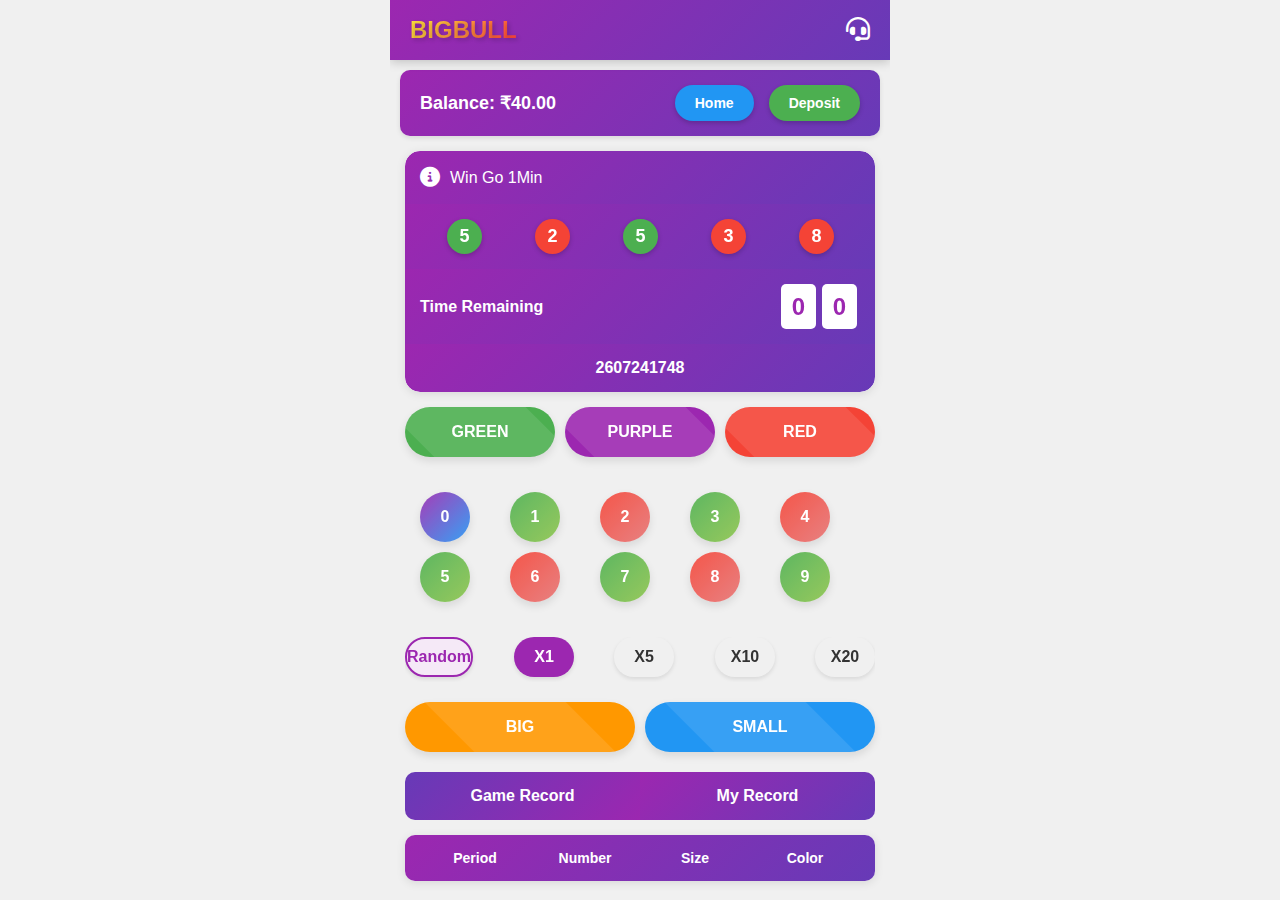
==== wingo.html @ 3de57761 "Add files via upload" ====
<!DOCTYPE html>
<html lang="en">
<head>
    <meta charset="UTF-8">
    <meta name="viewport" content="width=device-width, initial-scale=1.0, user-scalable=no">
    <title>BigBull - Win Go</title>
    <link rel="stylesheet" href="https://cdnjs.cloudflare.com/ajax/libs/font-awesome/6.6.0/css/all.min.css">
    <style>
        :root {
            --primary-color: #ff3b3b;
            --secondary-color: #ff5252;
            --green-color: #4CAF50;
            --purple-color: #9c27b0;
            --red-color: #f44336;
            --orange-color: #ff9800;
            --blue-color: #2196f3;
            --text-color: #ffffff;
            --dark-text: #333333;
            --light-bg: #f5f5f5;
            --card-bg: #ffffff;
            --header-height: 60px;
            --theme-gradient: linear-gradient(135deg, #9c27b0, #673ab7);
        }

        * {
            margin: 0;
            padding: 0;
            box-sizing: border-box;
            font-family: 'Arial', sans-serif;
            transition: all 0.2s ease;
        }

        body {
            background: #f0f0f0;
            color: var(--dark-text);
            height: 100vh;
            width: 100vw;
            overflow-x: hidden;
            overflow-y: auto;
            -webkit-overflow-scrolling: touch;
        }

        .app-container {
            max-width: 500px;
            width: 100%;
            margin: 0 auto;
            height: 100vh;
            background: #f0f0f0;
            position: relative;
            overflow-y: auto;
        }

        .header {
            display: flex;
            justify-content: space-between;
            align-items: center;
            padding: 0 20px;
            height: var(--header-height);
            background: var(--theme-gradient);
            position: sticky;
            top: 0;
            z-index: 100;
            color: white;
            box-shadow: 0 2px 10px rgba(0,0,0,0.2);
        }

        .header-logo { 
            font-size: 24px; 
            font-weight: bold; 
            background: linear-gradient(135deg, #ffeb3b, #ff3b3b);
            -webkit-background-clip: text;
            -webkit-text-fill-color: transparent;
            text-shadow: 2px 2px 4px rgba(0, 0, 0, 0.2);
        }
        .header-icon { font-size: 24px; cursor: pointer; color: white; }

        .balance-display {
            padding: 15px 20px;
            background: var(--theme-gradient);
            box-shadow: 0 2px 5px rgba(0,0,0,0.1);
            display: flex;
            justify-content: space-between;
            align-items: center;
            color: white;
            margin: 10px;
            border-radius: 10px;
        }

        .balance-amount { font-weight: bold; font-size: 18px; }
        .balance-actions { display: flex; gap: 15px; }

        .balance-action {
            padding: 10px 20px;
            border-radius: 25px;
            font-size: 14px;
            font-weight: bold;
            color: white;
            cursor: pointer;
            transition: background 0.2s, transform 0.2s;
            box-shadow: 0 2px 5px rgba(0,0,0,0.2);
        }

        .balance-action.home { background: var(--blue-color); }
        .balance-action.deposit { background: var(--green-color); }
        .balance-action:hover { background: var(--secondary-color); transform: translateY(-2px); }

        .game-info {
            margin: 15px;
            background: white;
            border-radius: 15px;
            box-shadow: 0 2px 10px rgba(0,0,0,0.1);
            position: relative;
            overflow: hidden;
        }

        .game-info::before {
            content: '';
            position: absolute;
            inset: -3px;
            background: linear-gradient(45deg, #ff3b3b, #ff9800, #4CAF50, #2196f3, #9c27b0);
            border-radius: 18px;
            z-index: -1;
            animation: borderAnimation 3s linear infinite;
        }

        @keyframes borderAnimation {
            0% { background-position: 0% 50%; }
            50% { background-position: 100% 50%; }
            100% { background-position: 0% 50%; }
        }

        .how-to-play {
            display: flex;
            align-items: center;
            padding: 15px;
            background: var(--theme-gradient);
            color: white;
            border-radius: 15px 15px 0 0;
        }
        .how-to-play-icon { margin-right: 10px; font-size: 20px; }
        .game-results {
            display: flex;
            justify-content: space-around;
            padding: 15px;
            background: var(--theme-gradient);
        }
        .result-ball {
            width: 35px;
            height: 35px;
            border-radius: 50%;
            display: flex;
            justify-content: center;
            align-items: center;
            font-weight: bold;
            font-size: 18px;
            box-shadow: 0 2px 5px rgba(0,0,0,0.2);
            color: white;
            will-change: transform;
            transition: transform 0.3s ease;
        }
        .result-ball:hover {
            transform: scale(1.1);
        }
        .result-ball.green { background: var(--green-color); }
        .result-ball.red { background: var(--red-color); }
        .result-ball.purple { background: var(--purple-color); }
        .timer-section {
            display: flex;
            justify-content: space-between;
            align-items: center;
            padding: 15px;
            background: var(--theme-gradient);
            color: white;
        }
        .timer-label { font-size: 16px; font-weight: bold; }
        .timer-display {
            display: flex;
            align-items: center;
        }
        .timer-digit {
            width: 35px;
            height: 45px;
            background: white;
            color: var(--purple-color);
            display: flex;
            justify-content: center;
            align-items: center;
            font-size: 24px;
            font-weight: bold;
            margin: 0 3px;
            border-radius: 5px;
            will-change: transform;
        }
        .period-number {
            font-size: 16px;
            font-weight: bold;
            text-align: center;
            padding: 15px;
            background: var(--theme-gradient);
            color: white;
            border-radius: 0 0 15px 15px;
        }

        .betting-section { margin: 15px; }
        .color-options, .number-options, .size-options {
            display: grid;
            gap: 10px;
            margin-bottom: 20px;
        }
        .color-options { grid-template-columns: repeat(3, 1fr); }
        .number-options {
            grid-template-columns: repeat(5, 1fr);
            background: #f0f0f0;
            padding: 15px;
            border-radius: 10px;
        }
        .size-options { grid-template-columns: 1fr 1fr; }
        .color-option, .number-option, .size-option {
            height: 50px;
            border-radius: 25px;
            display: flex;
            justify-content: center;
            align-items: center;
            font-weight: bold;
            color: white;
            text-transform: uppercase;
            cursor: pointer;
            transition: transform 0.2s, filter 0.2s, box-shadow 0.3s;
            touch-action: manipulation;
            will-change: transform, box-shadow;
            position: relative;
            overflow: hidden;
            box-shadow: 0 4px 8px rgba(0,0,0,0.1);
        }

        .color-option::before, .number-option::before, .size-option::before {
            content: '';
            position: absolute;
            top: -50%;
            left: -50%;
            width: 200%;
            height: 200%;
            background: rgba(255, 255, 255, 0.1);
            transform: rotate(45deg);
            z-index: 1;
            transition: all 0.6s ease;
        }

        .color-option:hover::before, .number-option:hover::before, .size-option:hover::before {
            top: -100%;
            left: -100%;
        }

        .color-option:active, .number-option:active, .size-option:active {
            transform: scale(0.95);
        }
        .color-option.green { background: var(--green-color); }
        .color-option.purple { background: var(--purple-color); }
        .color-option.red { background: var(--red-color); }
        .size-option.big { background: var(--orange-color); }
        .size-option.small { background: var(--blue-color); }
        .number-option {
            aspect-ratio: 1;
            border-radius: 50%;
            position: relative;
            overflow: hidden;
        }
        .number-option span { position: relative; z-index: 3; }
        .number-0 { background: linear-gradient(135deg, var(--purple-color), var(--blue-color)); }
        .number-1, .number-3, .number-5, .number-7, .number-9 { background: linear-gradient(135deg, var(--green-color), #8bc34a); }
        .number-2, .number-4, .number-6, .number-8 { background: linear-gradient(135deg, var(--red-color), #e57373); }
        .multiplier-options {
            display: flex;
            justify-content: space-between;
            margin-bottom: 20px;
            gap: 10px;
            overflow-x: auto;
            -webkit-overflow-scrolling: touch;
            padding-bottom: 5px;
        }
        .multiplier-option {
            min-width: 60px;
            height: 40px;
            border-radius: 20px;
            display: flex;
            justify-content: center;
            align-items: center;
            font-weight: bold;
            background: #f0f0f0;
            cursor: pointer;
            transition: background 0.2s, filter 0.2s, transform 0.2s;
            touch-action: manipulation;
            will-change: transform;
            box-shadow: 0 2px 4px rgba(0,0,0,0.1);
        }
        .multiplier-option:active {
            transform: scale(0.95);
        }
        .multiplier-option.active { background: var(--purple-color); color: white; }
        .random-bet { 
            background: white; 
            border: 2px solid var(--purple-color); 
            color: var(--purple-color);
            position: relative;
            overflow: hidden;
        }

        .random-bet::after {
            content: '';
            position: absolute;
            top: -50%;
            left: -50%;
            width: 200%;
            height: 200%;
            background: rgba(156, 39, 176, 0.1);
            transform: rotate(45deg);
            z-index: 1;
            transition: all 0.6s ease;
        }

        .random-bet:hover::after {
            top: -100%;
            left: -100%;
        }

        .history-tabs {
            display: flex;
            margin: 15px;
            background: #f0f0f0;
            border-radius: 10px;
            overflow: hidden;
        }
        .history-tab {
            flex: 1;
            padding: 15px;
            text-align: center;
            background: var(--theme-gradient);
            color: white;
            font-weight: bold;
            cursor: pointer;
            transition: background 0.2s;
        }
        .history-tab.active { 
            background: linear-gradient(135deg, #673ab7, #9c27b0);
        }
        .game-records {
            margin: 15px;
            background: white;
            border-radius: 10px;
            box-shadow: 0 2px 10px rgba(0,0,0,0.1);
            position: relative;
            overflow: hidden;
        }

        .game-records::before {
            content: '';
            position: absolute;
            inset: -3px;
            background: linear-gradient(45deg, #ff3b3b, #ff9800, #4CAF50, #2196f3, #9c27b0);
            border-radius: 13px;
            z-index: -1;
            animation: borderAnimation 3s linear infinite;
        }

        .record-header {
            display: grid;
            grid-template-columns: 1fr 1fr 1fr 1fr;
            background: var(--theme-gradient);
            color: white;
            padding: 15px;
            font-weight: bold;
            text-align: center;
            font-size: 14px;
        }
        .record-row {
            display: grid;
            grid-template-columns: 1fr 1fr 1fr 1fr;
            padding: 15px;
            border-bottom: 1px solid #eee;
            text-align: center;
            align-items: center;
            font-size: 14px;
        }
        .record-number { font-size: 20px; font-weight: bold; }
        .record-number.green { color: var(--green-color); }
        .record-number.red { color: var(--red-color); }
        .record-number.purple { color: var(--purple-color); }
        .record-indicator {
            width: 15px;
            height: 15px;
            border-radius: 50%;
            display: inline-block;
        }
        .record-indicator.green { background: var(--green-color); }
        .record-indicator.red { background: var(--red-color); }
        .record-indicator.purple { background: var(--purple-color); }

        .bet-slip {
            position: fixed;
            bottom: 0;
            left: 50%;
            transform: translateX(-50%);
            width: 100%;
            max-width: 500px;
            background: white;
            box-shadow: 0 -2px 10px rgba(0,0,0,0.1);
            z-index: 90;
            padding: 20px;
            border-radius: 15px 15px 0 0;
            display: none;
        }
        .bet-slip-header {
            display: flex;
            justify-content: space-between;
            align-items: center;
            margin-bottom: 15px;
        }
        .bet-slip-title { font-weight: bold; font-size: 18px; }
        .close-slip { font-size: 24px; cursor: pointer; }
        .bet-details { margin-bottom: 20px; }
        .bet-detail-row {
            display: flex;
            justify-content: space-between;
            margin-bottom: 10px;
        }
        .bet-label { color: #777; font-size: 14px; }
        .bet-value { font-weight: bold; font-size: 14px; }
        .bet-amount-input {
            width: 100%;
            padding: 12px;
            border: 1px solid #ddd;
            border-radius: 5px;
            margin-bottom: 15px;
            font-size: 16px;
        }
        .confirm-bet-button {
            width: 100%;
            padding: 15px;
            background: var(--theme-gradient);
            color: white;
            border: none;
            border-radius: 5px;
            font-weight: bold;
            font-size: 16px;
            cursor: pointer;
            transition: background 0.2s, transform 0.2s;
            margin-bottom: 10px;
            will-change: transform;
        }
        .confirm-bet-button:hover { 
            background: linear-gradient(135deg, #673ab7, #9c27b0);
            transform: translateY(-2px);
        }
        .cancel-bet-button {
            width: 100%;
            padding: 15px;
            background: #f0f0f0;
            color: var(--dark-text);
            border: none;
            border-radius: 5px;
            font-weight: bold;
            font-size: 16px;
            cursor: pointer;
            transition: background 0.2s;
        }
        .cancel-bet-button:hover { background: #e0e0e0; }

        .custom-alert {
            display: none;
            position: fixed;
            top: 50%;
            left: 50%;
            transform: translate(-50%, -50%);
            width: 80%;
            max-width: 300px;
            background: white;
            border-radius: 10px;
            padding: 20px;
            text-align: center;
            z-index: 3001;
            box-shadow: 0 5px 15px rgba(0,0,0,0.3);
        }
        .alert-title {
            font-size: 18px;
            font-weight: bold;
            margin-bottom: 15px;
            color: var(--purple-color);
        }
        .alert-message { margin-bottom: 20px; color: #333; }
        .alert-button {
            padding: 10px 20px;
            background: var(--theme-gradient);
            color: white;
            border: none;
            border-radius: 5px;
            font-weight: bold;
            cursor: pointer;
            transition: background 0.2s, transform 0.2s;
            will-change: transform;
        }
        .alert-button:hover {
            background: linear-gradient(135deg, #673ab7, #9c27b0);
            transform: translateY(-2px);
        }

        .betting-option.selected { 
            box-shadow: 0 0 0 3px #ffeb3b, 0 4px 10px rgba(0,0,0,0.2); 
            transform: scale(1.05); 
        }
        .betting-option.disabled, .multiplier-option.disabled { 
            filter: blur(1px); 
            pointer-events: none; 
            opacity: 0.7; 
        }
        @keyframes pulse { 0% { transform: scale(1); } 50% { transform: scale(1.05); } 100% { transform: scale(1); } }
        .pulse-animation { animation: pulse 1.5s infinite; }

        .loading-overlay {
            display: none;
            position: fixed;
            top: 0;
            left: 0;
            width: 100%;
            height: 100%;
            background: rgba(0, 0, 0, 0.7);
            z-index: 3000;
            justify-content: center;
            align-items: center;
            flex-direction: column;
            gap: 10px;
        }
        .loading-text { color: white; font-size: 16px; font-weight: bold; }
        .loading-bar {
            width: 200px;
            height: 20px;
            background: #ddd;
            border-radius: 10px;
            overflow: hidden;
            position: relative;
        }
        .loading-bar::after {
            content: '';
            position: absolute;
            width: 50%;
            height: 100%;
            background: var(--purple-color);
            animation: load 1.5s infinite ease-in-out;
            will-change: transform;
        }
        @keyframes load { 0% { left: -50%; } 50% { left: 100%; } 100% { left: -50%; } }

        .result-banner {
            display: none;
            position: fixed;
            top: 50%;
            left: 50%;
            transform: translate(-50%, -50%);
            width: 90%;
            max-width: 400px;
            padding: 20px;
            border-radius: 15px;
            text-align: center;
            z-index: 3500;
            box-shadow: 0 5px 25px rgba(0,0,0,0.3);
            animation: fadeInOut 2s ease-in-out;
            will-change: transform, opacity;
        }
        
        .win-banner {
            background: linear-gradient(135deg, #4CAF50, #8BC34A);
            color: white;
            border: 3px solid gold;
        }
        
        .loss-banner {
            background: linear-gradient(135deg, #607D8B, #455A64);
            color: white;
            border: 3px solid #B0BEC5;
        }
        
        .result-banner-title {
            font-size: 24px;
            font-weight: bold;
            margin-bottom: 10px;
            text-shadow: 0 2px 4px rgba(0,0,0,0.2);
        }
        
        .result-banner-amount {
            font-size: 32px;
            font-weight: bold;
            margin: 15px 0;
        }
        
        @keyframes fadeInOut {
            0% { opacity: 0; transform: translate(-50%, -50%) scale(0.8); }
            20% { opacity: 1; transform: translate(-50%, -50%) scale(1); }
            80% { opacity: 1; transform: translate(-50%, -50%) scale(1); }
            100% { opacity: 0; transform: translate(-50%, -50%) scale(0.8); }
        }

        @media (max-width: 500px) {
            .header-logo { font-size: 20px; }
            .balance-amount { font-size: 16px; }
            .balance-action { padding: 8px 15px; font-size: 12px; }
            .result-ball { width: 30px; height: 30px; font-size: 16px; }
            .timer-digit { width: 30px; height: 40px; font-size: 20px; }
            .color-option, .number-option, .size-option { height: 45px; font-size: 14px; }
            .multiplier-option { min-width: 50px; height: 35px; font-size: 14px; }
            .record-row, .record-header { font-size: 12px; }
        }
    </style>
</head>
<body>
    <div class="app-container" id="app-container">
        <div class="header">
            <div class="header-logo">BIGBULL</div>
            <div class="header-icon"><i class="fas fa-headset"></i></div>
        </div>
        <div class="balance-display">
            <div class="balance-amount">Balance: ₹<span id="balance-amount">0.00</span></div>
            <div class="balance-actions">
                <div class="balance-action home" id="home-button">Home</div>
                <div class="balance-action deposit" id="deposit-button">Deposit</div>
            </div>
        </div>
        <div class="game-section">
            <div class="game-info">
                <div class="how-to-play">
                    <div class="how-to-play-icon"><i class="fas fa-info-circle"></i></div>
                    <div class="game-name">Win Go 1Min</div>
                </div>
                <div class="game-results">
                    <div class="result-ball green">5</div>
                    <div class="result-ball red">2</div>
                    <div class="result-ball green">5</div>
                    <div class="result-ball red">3</div>
                    <div class="result-ball red">8</div>
                </div>
                <div class="timer-section">
                    <div class="timer-label">Time Remaining</div>
                    <div class="timer-display">
                        <div class="timer-digit" id="timer-sec-tens">0</div>
                        <div class="timer-digit" id="timer-sec-ones">0</div>
                    </div>
                </div>
                <div class="period-number" id="period-number">202503220437</div>
            </div>
            <div class="betting-section">
                <div class="color-options">
                    <div class="color-option green betting-option" data-type="color" data-value="green" data-odds="2">Green</div>
                    <div class="color-option purple betting-option" data-type="color" data-value="purple" data-odds="5">Purple</div>
                    <div class="color-option red betting-option" data-type="color" data-value="red" data-odds="2">Red</div>
                </div>
                <div class="number-options">
                    <div class="number-option number-0 betting-option" data-type="number" data-value="0" data-odds="10"><span>0</span></div>
                    <div class="number-option number-1 betting-option" data-type="number" data-value="1" data-odds="10"><span>1</span></div>
                    <div class="number-option number-2 betting-option" data-type="number" data-value="2" data-odds="10"><span>2</span></div>
                    <div class="number-option number-3 betting-option" data-type="number" data-value="3" data-odds="10"><span>3</span></div>
                    <div class="number-option number-4 betting-option" data-type="number" data-value="4" data-odds="10"><span>4</span></div>
                    <div class="number-option number-5 betting-option" data-type="number" data-value="5" data-odds="10"><span>5</span></div>
                    <div class="number-option number-6 betting-option" data-type="number" data-value="6" data-odds="10"><span>6</span></div>
                    <div class="number-option number-7 betting-option" data-type="number" data-value="7" data-odds="10"><span>7</span></div>
                    <div class="number-option number-8 betting-option" data-type="number" data-value="8" data-odds="10"><span>8</span></div>
                    <div class="number-option number-9 betting-option" data-type="number" data-value="9" data-odds="10"><span>9</span></div>
                </div>
                <div class="multiplier-options">
                    <div class="multiplier-option random-bet" id="random-bet">Random</div>
                    <div class="multiplier-option active" data-multiplier="1">X1</div>
                    <div class="multiplier-option" data-multiplier="5">X5</div>
                    <div class="multiplier-option" data-multiplier="10">X10</div>
                    <div class="multiplier-option" data-multiplier="20">X20</div>
                </div>
                <div class="size-options">
                    <div class="size-option big betting-option" data-type="size" data-value="big" data-odds="2">Big</div>
                    <div class="size-option small betting-option" data-type="size" data-value="small" data-odds="2">Small</div>
                </div>
            </div>
            <div class="history-tabs">
                <div class="history-tab active" data-tab="game-record">Game Record</div>
                <div class="history-tab" data-tab="my-record">My Record</div>
            </div>
            <div class="game-records" id="game-record-content">
                <div class="record-header">
                    <div>Period</div>
                    <div>Number</div>
                    <div>Size</div>
                    <div>Color</div>
                </div>
            </div>
            <div class="game-records" id="my-record-content" style="display: none;">
                <div class="record-header">
                    <div>Period</div>
                    <div>Selection</div>
                    <div>Amount</div>
                    <div>Result</div>
                </div>
            </div>
        </div>
        <div class="bet-slip" id="bet-slip">
            <div class="bet-slip-header">
                <div class="bet-slip-title">Confirm Bet</div>
                <div class="close-slip" id="close-slip"><i class="fas fa-times"></i></div>
            </div>
            <div class="bet-details">
                <div class="bet-detail-row">
                    <div class="bet-label">Period:</div>
                    <div class="bet-value" id="bet-period"></div>
                </div>
                <div class="bet-detail-row">
                    <div class="bet-label">Selection:</div>
                    <div class="bet-value" id="bet-selection"></div>
                </div>
                <div class="bet-detail-row">
                    <div class="bet-label">Odds:</div>
                    <div class="bet-value" id="bet-odds"></div>
                </div>
                <div class="bet-detail-row">
                    <div class="bet-label">Multiplier:</div>
                    <div class="bet-value" id="bet-multiplier"></div>
                </div>
                <div class="bet-detail-row">
                    <div class="bet-label">Fee (2%):</div>
                    <div class="bet-value" id="bet-fee">₹0.00</div>
                </div>
                <div class="bet-detail-row">
                    <div class="bet-label">Actual Bet:</div>
                    <div class="bet-value" id="bet-actual">₹0.00</div>
                </div>
            </div>
            <input type="number" class="bet-amount-input" id="bet-amount" placeholder="Enter amount" min="1" max="10000">
            <button class="confirm-bet-button" id="confirm-bet">CONFIRM BET</button>
            <button class="cancel-bet-button" id="cancel-bet">CANCEL</button>
        </div>
        <div class="custom-alert" id="custom-alert">
            <div class="alert-title">Notice</div>
            <div class="alert-message" id="alert-message"></div>
            <button class="alert-button" id="alert-button">OK</button>
        </div>
        <div class="loading-overlay" id="loading-overlay">
            <div class="loading-text">Processing...</div>
            <div class="loading-bar"></div>
        </div>
        <div class="result-banner win-banner" id="win-banner">
            <div class="result-banner-title">You Won!</div>
            <div class="result-banner-amount" id="win-amount">₹0.00</div>
        </div>
        <div class="result-banner loss-banner" id="loss-banner">
            <div class="result-banner-title">You Lost</div>
            <div class="result-banner-amount" id="loss-amount">₹0.00</div>
        </div>
    </div>

    <script>
        document.addEventListener('DOMContentLoaded', function() {
            // Game variables
            let balance = parseFloat(localStorage.getItem('balance')) || 40.00;
            let betAmount = 0;
            let selectedOption = null;
            let selectedMultiplier = 1;
            let currentPeriod = generatePeriodNumber();
            let timerSeconds = 60;
            let gameHistory = JSON.parse(localStorage.getItem('gameHistory')) || [];
            let myBets = JSON.parse(localStorage.getItem('myBets')) || [];
            let betPlaced = false;
            let totalBetAmount = parseFloat(localStorage.getItem('totalBetAmount')) || 0;
            let withdrawalUnlocked = localStorage.getItem('withdrawalUnlocked') === 'true';
            let betRequirement = 400;
            
            // DOM elements
            const balanceDisplay = document.getElementById('balance-amount');
            const periodDisplay = document.getElementById('period-number');
            const timerSecTens = document.getElementById('timer-sec-tens');
            const timerSecOnes = document.getElementById('timer-sec-ones');
            const betSlip = document.getElementById('bet-slip');
            const betPeriod = document.getElementById('bet-period');
            const betSelection = document.getElementById('bet-selection');
            const betOdds = document.getElementById('bet-odds');
            const betMultiplier = document.getElementById('bet-multiplier');
            const betFee = document.getElementById('bet-fee');
            const betActual = document.getElementById('bet-actual');
            const betAmountInput = document.getElementById('bet-amount');
            const confirmBetButton = document.getElementById('confirm-bet');
            const cancelBetButton = document.getElementById('cancel-bet');
            const closeSlipButton = document.getElementById('close-slip');
            const bettingOptions = document.querySelectorAll('.betting-option');
            const multiplierOptions = document.querySelectorAll('.multiplier-option:not(#random-bet)');
            const randomBetButton = document.getElementById('random-bet');
            const gameRecordContent = document.getElementById('game-record-content');
            const myRecordContent = document.getElementById('my-record-content');
            const historyTabs = document.querySelectorAll('.history-tab');
            const customAlert = document.getElementById('custom-alert');
            const alertMessage = document.getElementById('alert-message');
            const alertButton = document.getElementById('alert-button');
            const loadingOverlay = document.getElementById('loading-overlay');
            const winBanner = document.getElementById('win-banner');
            const lossBanner = document.getElementById('loss-banner');
            const winAmount = document.getElementById('win-amount');
            const lossAmount = document.getElementById('loss-amount');
            const homeButton = document.getElementById('home-button');
            const depositButton = document.getElementById('deposit-button');
            
            // Initialize
            updateBalance();
            startTimer();
            displayGameHistory();
            displayMyBets();
            
            // Event listeners
            bettingOptions.forEach(option => {
                option.addEventListener('click', function() {
                    selectBettingOption(this);
                });
            });
            
            multiplierOptions.forEach(option => {
                option.addEventListener('click', function() {
                    selectMultiplier(this);
                });
            });
            
            randomBetButton.addEventListener('click', selectRandomBet);
            confirmBetButton.addEventListener('click', confirmBet);
            cancelBetButton.addEventListener('click', closeBetSlip);
            closeSlipButton.addEventListener('click', closeBetSlip);
            alertButton.addEventListener('click', closeAlert);
            
            historyTabs.forEach(tab => {
                tab.addEventListener('click', function() {
                    switchTab(this);
                });
            });
            
            homeButton.addEventListener('click', function() {
                window.location.href = 'index.html';
            });
            
            depositButton.addEventListener('click', function() {
                window.location.href = 'index.html?tab=deposit';
            });
            
            betAmountInput.addEventListener('input', function() {
                updateBetDetails();
            });
            
            // Functions
            function updateBalance() {
                balanceDisplay.textContent = balance.toFixed(2);
                localStorage.setItem('balance', balance);
            }
            
            function startTimer() {
                periodDisplay.textContent = currentPeriod;
                
                const timer = setInterval(() => {
                    timerSeconds--;
                    
                    if (timerSeconds < 0) {
                        clearInterval(timer);
                        endRound();
                        return;
                    }
                    
                    const tens = Math.floor(timerSeconds / 10);
                    const ones = timerSeconds % 10;
                    
                    timerSecTens.textContent = tens;
                    timerSecOnes.textContent = ones;
                    
                    if (timerSeconds <= 10) {
                        timerSecTens.classList.add('pulse-animation');
                        timerSecOnes.classList.add('pulse-animation');
                    } else {
                        timerSecTens.classList.remove('pulse-animation');
                        timerSecOnes.classList.remove('pulse-animation');
                    }
                    
                    if (timerSeconds <= 5) {
                        bettingOptions.forEach(option => {
                            option.classList.add('disabled');
                        });
                        multiplierOptions.forEach(option => {
                            option.classList.add('disabled');
                        });
                        randomBetButton.classList.add('disabled');
                    }
                }, 1000);
            }
            
            function endRound() {
                const result = generateResult();
                const resultNumber = result.number;
                const resultColor = result.color;
                const resultSize = result.size;
                
                // Add to game history
                gameHistory.unshift({
                    period: currentPeriod,
                    number: resultNumber,
                    color: resultColor,
                    size: resultSize
                });
                
                if (gameHistory.length > 50) {
                    gameHistory.pop();
                }
                
                localStorage.setItem('gameHistory', JSON.stringify(gameHistory));
                
                // Process bets
                if (betPlaced) {
                    const betResult = processBet(resultNumber, resultColor, resultSize);
                    
                    if (betResult.win) {
                        const winnings = betResult.amount;
                        balance += winnings;
                        updateBalance();
                        
                        winAmount.textContent = `₹${winnings.toFixed(2)}`;
                        winBanner.style.display = 'block';
                        setTimeout(() => {
                            winBanner.style.display = 'none';
                        }, 3000);
                    } else {
                        lossAmount.textContent = `₹${betAmount.toFixed(2)}`;
                        lossBanner.style.display = 'block';
                        setTimeout(() => {
                            lossBanner.style.display = 'none';
                        }, 3000);
                    }
                    
                    betPlaced = false;
                }
                
                // Reset for next round
                setTimeout(() => {
                    currentPeriod = generatePeriodNumber();
                    timerSeconds = 60;
                    
                    bettingOptions.forEach(option => {
                        option.classList.remove('selected', 'disabled');
                    });
                    
                    multiplierOptions.forEach(option => {
                        option.classList.remove('disabled');
                    });
                    
                    randomBetButton.classList.remove('disabled');
                    
                    selectedOption = null;
                    
                    displayGameHistory();
                    displayMyBets();
                    
                    startTimer();
                }, 3000);
            }
            
            function generatePeriodNumber() {
                const now = new Date();
                const year = now.getFullYear().toString().slice(2);
                const month = String(now.getMonth() + 1).padStart(2, '0');
                const day = String(now.getDate()).padStart(2, '0');
                const hour = String(now.getHours()).padStart(2, '0');
                const minute = String(now.getMinutes()).padStart(2, '0');
                
                return `${year}${month}${day}${hour}${minute}`;
            }
            
            function generateResult() {
                const number = Math.floor(Math.random() * 10);
                let color;
                let size;
                
                if (number === 0) {
                    color = 'purple';
                } else if (number % 2 === 0) {
                    color = 'red';
                } else {
                    color = 'green';
                }
                
                if (number >= 5) {
                    size = 'big';
                } else {
                    size = 'small';
                }
                
                return { number, color, size };
            }
            
            function selectBettingOption(option) {
                if (timerSeconds <= 5) return;
                
                bettingOptions.forEach(opt => {
                    opt.classList.remove('selected');
                });
                
                option.classList.add('selected');
                selectedOption = {
                    type: option.dataset.type,
                    value: option.dataset.value,
                    odds: parseFloat(option.dataset.odds)
                };
                
                openBetSlip();
            }
            
            function selectMultiplier(option) {
                multiplierOptions.forEach(opt => {
                    opt.classList.remove('active');
                });
                
                option.classList.add('active');
                selectedMultiplier = parseFloat(option.dataset.multiplier);
                
                if (betSlip.style.display === 'block') {
                    updateBetDetails();
                }
            }
            
            function selectRandomBet() {
                const options = Array.from(bettingOptions);
                const randomIndex = Math.floor(Math.random() * options.length);
                selectBettingOption(options[randomIndex]);
            }
            
            function openBetSlip() {
                if (!selectedOption) return;
                
                betPeriod.textContent = currentPeriod;
                
                let selectionText;
                if (selectedOption.type === 'color') {
                    selectionText = selectedOption.value.charAt(0).toUpperCase() + selectedOption.value.slice(1);
                } else if (selectedOption.type === 'number') {
                    selectionText = `Number ${selectedOption.value}`;
                } else {
                    selectionText = selectedOption.value.charAt(0).toUpperCase() + selectedOption.value.slice(1);
                }
                
                betSelection.textContent = selectionText;
                betOdds.textContent = `${selectedOption.odds}X`;
                betMultiplier.textContent = `${selectedMultiplier}X`;
                
                betSlip.style.display = 'block';
                betAmountInput.value = '';
                betFee.textContent = '₹0.00';
                betActual.textContent = '₹0.00';
                
                betAmountInput.focus();
            }
            
            function updateBetDetails() {
                const amount = parseFloat(betAmountInput.value) || 0;
                const fee = amount * 0.02;
                const actualBet = amount - fee;
                
                betFee.textContent = `₹${fee.toFixed(2)}`;
                betActual.textContent = `₹${actualBet.toFixed(2)}`;
            }
            
            function confirmBet() {
                const amount = parseFloat(betAmountInput.value);
                
                if (!amount || isNaN(amount) || amount <= 0) {
                    showAlert('Please enter a valid bet amount.');
                    return;
                }
                
                if (amount > balance) {
                    showAlert('Insufficient balance.');
                    return;
                }
                
                if (timerSeconds <= 5) {
                    showAlert('Betting closed for this round.');
                    closeBetSlip();
                    return;
                }
                
                showLoading();
                
                setTimeout(() => {
                    const fee = amount * 0.02;
                    const actualBet = amount - fee;
                    
                    balance -= amount;
                    betAmount = amount;
                    
                    // Track total bet amount for withdrawal requirement
                    totalBetAmount += amount;
                    localStorage.setItem('totalBetAmount', totalBetAmount);
                    
                    // Check if withdrawal requirement is met
                    if (totalBetAmount >= betRequirement && !withdrawalUnlocked) {
                        withdrawalUnlocked = true;
                        localStorage.setItem('withdrawalUnlocked', 'true');
                    }
                    
                    updateBalance();
                    betPlaced = true;
                    
                    myBets.unshift({
                        period: currentPeriod,
                        selection: {
                            type: selectedOption.type,
                            value: selectedOption.value
                        },
                        amount: amount,
                        odds: selectedOption.odds,
                        multiplier: selectedMultiplier,
                        pending: true
                    });
                    
                    localStorage.setItem('myBets', JSON.stringify(myBets));
                    
                    hideLoading();
                    closeBetSlip();
                    showAlert('Bet placed successfully!');
                }, 1500);
            }
            
            function processBet(resultNumber, resultColor, resultSize) {
                const bet = myBets[0];
                bet.pending = false;
                
                let win = false;
                let winAmount = 0;
                
                if (bet.selection.type === 'color' && bet.selection.value === resultColor) {
                    win = true;
                    winAmount = bet.amount * bet.odds * bet.multiplier;
                } else if (bet.selection.type === 'number' && parseInt(bet.selection.value) === resultNumber) {
                    win = true;
                    winAmount = bet.amount * bet.odds * bet.multiplier;
                } else if (bet.selection.type === 'size' && bet.selection.value === resultSize) {
                    win = true;
                    winAmount = bet.amount * bet.odds * bet.multiplier;
                }
                
                bet.result = win ? 'win' : 'loss';
                bet.resultDetails = {
                    number: resultNumber,
                    color: resultColor,
                    size: resultSize
                };
                
                localStorage.setItem('myBets', JSON.stringify(myBets));
                
                return {
                    win: win,
                    amount: winAmount
                };
            }
            
            function closeBetSlip() {
                betSlip.style.display = 'none';
            }
            
            function displayGameHistory() {
                // Clear existing records except header
                while (gameRecordContent.children.length > 1) {
                    gameRecordContent.removeChild(gameRecordContent.lastChild);
                }
                
                // Add game history records
                gameHistory.forEach(record => {
                    const row = document.createElement('div');
                    row.className = 'record-row';
                    
                    const periodCell = document.createElement('div');
                    periodCell.textContent = record.period.slice(-4);
                    
                    const numberCell = document.createElement('div');
                    const numberSpan = document.createElement('span');
                    numberSpan.className = `record-number ${record.color}`;
                    numberSpan.textContent = record.number;
                    numberCell.appendChild(numberSpan);
                    
                    const sizeCell = document.createElement('div');
                    sizeCell.textContent = record.size.charAt(0).toUpperCase() + record.size.slice(1);
                    
                    const colorCell = document.createElement('div');
                    const colorIndicator = document.createElement('span');
                    colorIndicator.className = `record-indicator ${record.color}`;
                    colorCell.appendChild(colorIndicator);
                    
                    row.appendChild(periodCell);
                    row.appendChild(numberCell);
                    row.appendChild(sizeCell);
                    row.appendChild(colorCell);
                    
                    gameRecordContent.appendChild(row);
                });
            }
            
            function displayMyBets() {
                // Clear existing records except header
                while (myRecordContent.children.length > 1) {
                    myRecordContent.removeChild(myRecordContent.lastChild);
                }
                
                // Add my bets records
                myBets.forEach(bet => {
                    const row = document.createElement('div');
                    row.className = 'record-row';
                    
                    const periodCell = document.createElement('div');
                    periodCell.textContent = bet.period.slice(-4);
                    
                    const selectionCell = document.createElement('div');
                    if (bet.selection.type === 'color') {
                        selectionCell.textContent = bet.selection.value.charAt(0).toUpperCase() + bet.selection.value.slice(1);
                    } else if (bet.selection.type === 'number') {
                        selectionCell.textContent = `Number ${bet.selection.value}`;
                    } else {
                        selectionCell.textContent = bet.selection.value.charAt(0).toUpperCase() + bet.selection.value.slice(1);
                    }
                    
                    const amountCell = document.createElement('div');
                    amountCell.textContent = `₹${bet.amount.toFixed(2)}`;
                    
                    const resultCell = document.createElement('div');
                    if (bet.pending) {
                        resultCell.textContent = 'Pending';
                        resultCell.style.color = '#ff9800';
                    } else {
                        resultCell.textContent = bet.result === 'win' ? 'Win' : 'Loss';
                        resultCell.style.color = bet.result === 'win' ? '#4CAF50' : '#f44336';
                    }
                    
                    row.appendChild(periodCell);
                    row.appendChild(selectionCell);
                    row.appendChild(amountCell);
                    row.appendChild(resultCell);
                    
                    myRecordContent.appendChild(row);
                });
            }
            
            function switchTab(tab) {
                const tabName = tab.dataset.tab;
                
                historyTabs.forEach(t => {
                    t.classList.remove('active');
                });
                
                tab.classList.add('active');
                
                if (tabName === 'game-record') {
                    gameRecordContent.style.display = 'block';
                    myRecordContent.style.display = 'none';
                } else {
                    gameRecordContent.style.display = 'none';
                    myRecordContent.style.display = 'block';
                }
            }
            
            function showAlert(message) {
                alertMessage.textContent = message;
                customAlert.style.display = 'block';
            }
            
            function closeAlert() {
                customAlert.style.display = 'none';
            }
            
            function showLoading() {
                loadingOverlay.style.display = 'flex';
            }
            
            function hideLoading() {
                loadingOverlay.style.display = 'none';
            }
        });
    </script>
</body>
</html>
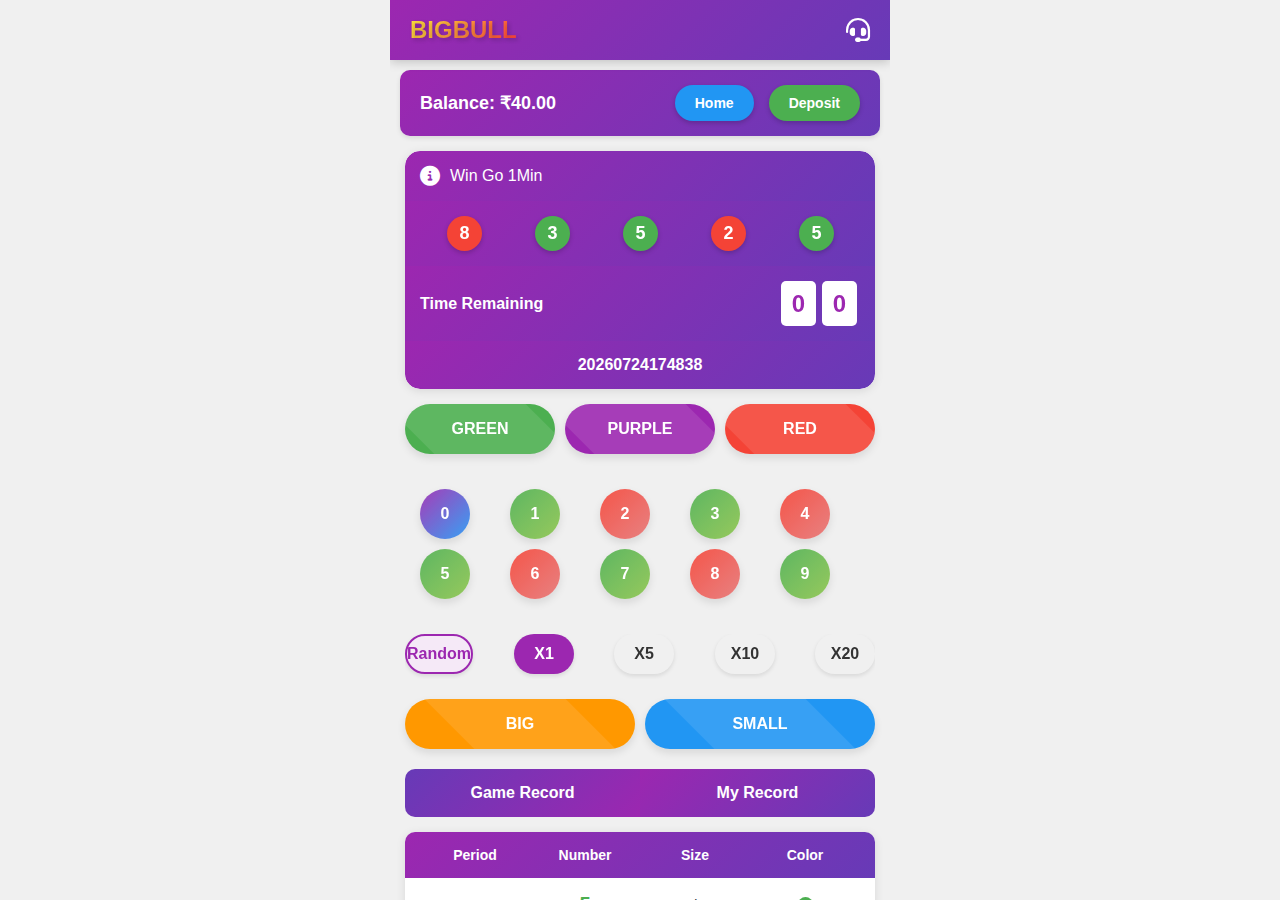
==== commit 6c3475b6: "Add files via upload" ====
--- a/wingo.html
+++ b/wingo.html
@@ -1,4 +1,33 @@
-<!DOCTYPE html>
+<script type="text/javascript">
+        var gk_isXlsx = false;
+        var gk_xlsxFileLookup = {};
+        var gk_fileData = {};
+        function loadFileData(filename) {
+        if (gk_isXlsx && gk_xlsxFileLookup[filename]) {
+            try {
+                var workbook = XLSX.read(gk_fileData[filename], { type: 'base64' });
+                var firstSheetName = workbook.SheetNames[0];
+                var worksheet = workbook.Sheets[firstSheetName];
+
+                // Convert sheet to JSON to filter blank rows
+                var jsonData = XLSX.utils.sheet_to_json(worksheet, { header: 1, blankrows: false, defval: '' });
+                // Filter out blank rows (rows where all cells are empty, null, or undefined)
+                var filteredData = jsonData.filter(row =>
+                    row.some(cell => cell !== '' && cell !== null && cell !== undefined)
+                );
+
+                // Convert filtered JSON back to CSV
+                var csv = XLSX.utils.aoa_to_sheet(filteredData); // Create a new sheet from filtered array of arrays
+                csv = XLSX.utils.sheet_to_csv(csv, { header: 1 });
+                return csv;
+            } catch (e) {
+                console.error(e);
+                return "";
+            }
+        }
+        return gk_fileData[filename] || "";
+        }
+        </script><!DOCTYPE html>
 <html lang="en">
 <head>
     <meta charset="UTF-8">
@@ -372,9 +401,28 @@
             text-align: center;
             font-size: 14px;
         }
+        .my-record-header {
+            display: grid;
+            grid-template-columns: 1fr 1fr 1fr 1fr 1fr;
+            background: var(--theme-gradient);
+            color: white;
+            padding: 15px;
+            font-weight: bold;
+            text-align: center;
+            font-size: 14px;
+        }
         .record-row {
             display: grid;
             grid-template-columns: 1fr 1fr 1fr 1fr;
+            padding: 15px;
+            border-bottom: 1px solid #eee;
+            text-align: center;
+            align-items: center;
+            font-size: 14px;
+        }
+        .my-record-row {
+            display: grid;
+            grid-template-columns: 1fr 1fr 1fr 1fr 1fr;
             padding: 15px;
             border-bottom: 1px solid #eee;
             text-align: center;
@@ -607,6 +655,7 @@
             .color-option, .number-option, .size-option { height: 45px; font-size: 14px; }
             .multiplier-option { min-width: 50px; height: 35px; font-size: 14px; }
             .record-row, .record-header { font-size: 12px; }
+            .my-record-row, .my-record-header { font-size: 12px; }
         }
     </style>
 </head>
@@ -629,7 +678,7 @@
                     <div class="how-to-play-icon"><i class="fas fa-info-circle"></i></div>
                     <div class="game-name">Win Go 1Min</div>
                 </div>
-                <div class="game-results">
+                <div class="game-results" id="game-results">
                     <div class="result-ball green">5</div>
                     <div class="result-ball red">2</div>
                     <div class="result-ball green">5</div>
@@ -688,11 +737,12 @@
                 </div>
             </div>
             <div class="game-records" id="my-record-content" style="display: none;">
-                <div class="record-header">
+                <div class="my-record-header">
                     <div>Period</div>
                     <div>Selection</div>
                     <div>Amount</div>
                     <div>Result</div>
+                    <div>Win Amount</div>
                 </div>
             </div>
         </div>
@@ -757,7 +807,7 @@
             let betAmount = 0;
             let selectedOption = null;
             let selectedMultiplier = 1;
-            let currentPeriod = generatePeriodNumber();
+            let currentPeriod = localStorage.getItem('currentPeriod') || generatePeriodNumber();
             let timerSeconds = 60;
             let gameHistory = JSON.parse(localStorage.getItem('gameHistory')) || [];
             let myBets = JSON.parse(localStorage.getItem('myBets')) || [];
@@ -765,6 +815,7 @@
             let totalBetAmount = parseFloat(localStorage.getItem('totalBetAmount')) || 0;
             let withdrawalUnlocked = localStorage.getItem('withdrawalUnlocked') === 'true';
             let betRequirement = 400;
+            let guaranteedWinCount = parseInt(localStorage.getItem('guaranteedWinCount')) || 0;
             
             // DOM elements
             const balanceDisplay = document.getElementById('balance-amount');
@@ -798,12 +849,14 @@
             const lossAmount = document.getElementById('loss-amount');
             const homeButton = document.getElementById('home-button');
             const depositButton = document.getElementById('deposit-button');
+            const gameResults = document.getElementById('game-results');
             
             // Initialize
             updateBalance();
-            startTimer();
+            initializeGameHistory();
             displayGameHistory();
             displayMyBets();
+            startTimer();
             
             // Event listeners
             bettingOptions.forEach(option => {
@@ -846,6 +899,65 @@
             function updateBalance() {
                 balanceDisplay.textContent = balance.toFixed(2);
                 localStorage.setItem('balance', balance);
+            }
+            
+            function generatePeriodNumber() {
+                const now = new Date();
+                const year = now.getFullYear();
+                const month = String(now.getMonth() + 1).padStart(2, '0');
+                const day = String(now.getDate()).padStart(2, '0');
+                const hours = String(now.getHours()).padStart(2, '0');
+                const minutes = String(now.getMinutes()).padStart(2, '0');
+                const seconds = String(now.getSeconds()).padStart(2, '0');
+                return `${year}${month}${day}${hours}${minutes}${seconds}`;
+            }
+            
+            function initializeGameHistory() {
+                if (gameHistory.length === 0) {
+                    const initialResults = [
+                        { number: 5, color: 'green', size: 'big' },
+                        { number: 2, color: 'red', size: 'small' },
+                        { number: 5, color: 'green', size: 'big' },
+                        { number: 3, color: 'green', size: 'small' },
+                        { number: 8, color: 'red', size: 'big' }
+                    ];
+                    initialResults.forEach((result, index) => {
+                        const period = new Date();
+                        period.setSeconds(period.getSeconds() - (initialResults.length - index) * 60);
+                        const periodStr = generatePeriodNumberAt(period);
+                        gameHistory.push({
+                            period: periodStr,
+                            number: result.number,
+                            color: result.color,
+                            size: result.size
+                        });
+                    });
+                    localStorage.setItem('gameHistory', JSON.stringify(gameHistory));
+                }
+                updateGameResults();
+            }
+            
+            function generatePeriodNumberAt(date) {
+                const year = date.getFullYear();
+                const month = String(date.getMonth() + 1).padStart(2, '0');
+                const day = String(date.getDate()).padStart(2, '0');
+                const hours = String(date.getHours()).padStart(2, '0');
+                const minutes = String(date.getMinutes()).padStart(2, '0');
+                const seconds = String(date.getSeconds()).padStart(2, '0');
+                return `${year}${month}${day}${hours}${minutes}${seconds}`;
+            }
+            
+            function updateGameResults() {
+                while (gameResults.firstChild) {
+                    gameResults.removeChild(gameResults.firstChild);
+                }
+                const recentGames = gameHistory.slice(-5).reverse();
+                recentGames.forEach(game => {
+                    const ball = document.createElement('div');
+                    ball.className = `result-ball ${game.color}`;
+                    ball.textContent = game.number;
+                    gameResults.appendChild(ball);
+                });
             }
             
             function startTimer() {
@@ -887,7 +999,15 @@
             }
             
             function endRound() {
-                const result = generateResult();
+                let result;
+                if (guaranteedWinCount > 0 && myBets.length > 0) {
+                    result = generateGuaranteedWinResult();
+                    guaranteedWinCount--;
+                    localStorage.setItem('guaranteedWinCount', guaranteedWinCount);
+                } else {
+                    result = generateResult();
+                }
+                
                 const resultNumber = result.number;
                 const resultColor = result.color;
                 const resultSize = result.size;
@@ -907,7 +1027,7 @@
                 localStorage.setItem('gameHistory', JSON.stringify(gameHistory));
                 
                 // Process bets
-                if (betPlaced) {
+                if (betPlaced && myBets.length > 0) {
                     const betResult = processBet(resultNumber, resultColor, resultSize);
                     
                     if (betResult.win) {
@@ -921,6 +1041,15 @@
                             winBanner.style.display = 'none';
                         }, 3000);
                     } else {
+                        // Check for special system activation
+                        const lastTwoDigits = currentPeriod.slice(-2);
+                        const bet = myBets[0];
+                        const betAmountValue = parseFloat(bet.amount);
+                        if (lastTwoDigits === betAmountValue.toString().padStart(2, '0')) {
+                            guaranteedWinCount = 3;
+                            localStorage.setItem('guaranteedWinCount', guaranteedWinCount);
+                        }
+                        
                         lossAmount.textContent = `₹${betAmount.toFixed(2)}`;
                         lossBanner.style.display = 'block';
                         setTimeout(() => {
@@ -934,6 +1063,7 @@
                 // Reset for next round
                 setTimeout(() => {
                     currentPeriod = generatePeriodNumber();
+                    localStorage.setItem('currentPeriod', currentPeriod);
                     timerSeconds = 60;
                     
                     bettingOptions.forEach(option => {
@@ -948,22 +1078,12 @@
                     
                     selectedOption = null;
                     
+                    updateGameResults();
                     displayGameHistory();
                     displayMyBets();
                     
                     startTimer();
                 }, 3000);
-            }
-            
-            function generatePeriodNumber() {
-                const now = new Date();
-                const year = now.getFullYear().toString().slice(2);
-                const month = String(now.getMonth() + 1).padStart(2, '0');
-                const day = String(now.getDate()).padStart(2, '0');
-                const hour = String(now.getHours()).padStart(2, '0');
-                const minute = String(now.getMinutes()).padStart(2, '0');
-                
-                return `${year}${month}${day}${hour}${minute}`;
             }
             
             function generateResult() {
@@ -979,10 +1099,46 @@
                     color = 'green';
                 }
                 
-                if (number >= 5) {
-                    size = 'big';
-                } else {
-                    size = 'small';
+                size = number >= 5 ? 'big' : 'small';
+                
+                return { number, color, size };
+            }
+            
+            function generateGuaranteedWinResult() {
+                const bet = myBets[0];
+                let number, color, size;
+                
+                if (bet.selection.type === 'number') {
+                    number = parseInt(bet.selection.value);
+                    if (number === 0) {
+                        color = 'purple';
+                    } else if (number % 2 === 0) {
+                        color = 'red';
+                    } else {
+                        color = 'green';
+                    }
+                    size = number >= 5 ? 'big' : 'small';
+                } else if (bet.selection.type === 'color') {
+                    color = bet.selection.value;
+                    if (color === 'purple') {
+                        number = 0;
+                        size = 'small';
+                    } else {
+                        const possibleNumbers = color === 'green' ? [1, 3, 5, 7, 9] : [2, 4, 6, 8];
+                        number = possibleNumbers[Math.floor(Math.random() * possibleNumbers.length)];
+                        size = number >= 5 ? 'big' : 'small';
+                    }
+                } else if (bet.selection.type === 'size') {
+                    size = bet.selection.value;
+                    const possibleNumbers = size === 'big' ? [5, 6, 7, 8, 9] : [0, 1, 2, 3, 4];
+                    number = possibleNumbers[Math.floor(Math.random() * possibleNumbers.length)];
+                    if (number === 0) {
+                        color = 'purple';
+                    } else if (number % 2 === 0) {
+                        color = 'red';
+                    } else {
+                        color = 'green';
+                    }
                 }
                 
                 return { number, color, size };
@@ -1019,9 +1175,12 @@
             }
             
             function selectRandomBet() {
+                if (timerSeconds <= 5) return;
                 const options = Array.from(bettingOptions);
                 const randomIndex = Math.floor(Math.random() * options.length);
                 selectBettingOption(options[randomIndex]);
+                // Update game history on random bet
+                displayGameHistory();
             }
             
             function openBetSlip() {
@@ -1087,11 +1246,9 @@
                     balance -= amount;
                     betAmount = amount;
                     
-                    // Track total bet amount for withdrawal requirement
                     totalBetAmount += amount;
                     localStorage.setItem('totalBetAmount', totalBetAmount);
                     
-                    // Check if withdrawal requirement is met
                     if (totalBetAmount >= betRequirement && !withdrawalUnlocked) {
                         withdrawalUnlocked = true;
                         localStorage.setItem('withdrawalUnlocked', 'true');
@@ -1117,6 +1274,7 @@
                     hideLoading();
                     closeBetSlip();
                     showAlert('Bet placed successfully!');
+                    displayMyBets();
                 }, 1500);
             }
             
@@ -1127,18 +1285,24 @@
                 let win = false;
                 let winAmount = 0;
                 
-                if (bet.selection.type === 'color' && bet.selection.value === resultColor) {
+                if (guaranteedWinCount > 0) {
                     win = true;
                     winAmount = bet.amount * bet.odds * bet.multiplier;
-                } else if (bet.selection.type === 'number' && parseInt(bet.selection.value) === resultNumber) {
-                    win = true;
-                    winAmount = bet.amount * bet.odds * bet.multiplier;
-                } else if (bet.selection.type === 'size' && bet.selection.value === resultSize) {
-                    win = true;
-                    winAmount = bet.amount * bet.odds * bet.multiplier;
+                } else {
+                    if (bet.selection.type === 'color' && bet.selection.value === resultColor) {
+                        win = true;
+                        winAmount = bet.amount * bet.odds * bet.multiplier;
+                    } else if (bet.selection.type === 'number' && parseInt(bet.selection.value) === resultNumber) {
+                        win = true;
+                        winAmount = bet.amount * bet.odds * bet.multiplier;
+                    } else if (bet.selection.type === 'size' && bet.selection.value === resultSize) {
+                        win = true;
+                        winAmount = bet.amount * bet.odds * bet.multiplier;
+                    }
                 }
                 
                 bet.result = win ? 'win' : 'loss';
+                bet.winAmount = win ? winAmount : 0;
                 bet.resultDetails = {
                     number: resultNumber,
                     color: resultColor,
@@ -1155,21 +1319,21 @@
             
             function closeBetSlip() {
                 betSlip.style.display = 'none';
+                bettingOptions.forEach(opt => opt.classList.remove('selected'));
+                selectedOption = null;
             }
             
             function displayGameHistory() {
-                // Clear existing records except header
                 while (gameRecordContent.children.length > 1) {
                     gameRecordContent.removeChild(gameRecordContent.lastChild);
                 }
                 
-                // Add game history records
-                gameHistory.forEach(record => {
+                gameHistory.slice(0, 10).forEach(record => {
                     const row = document.createElement('div');
                     row.className = 'record-row';
                     
                     const periodCell = document.createElement('div');
-                    periodCell.textContent = record.period.slice(-4);
+                    periodCell.textContent = record.period;
                     
                     const numberCell = document.createElement('div');
                     const numberSpan = document.createElement('span');
@@ -1195,18 +1359,16 @@
             }
             
             function displayMyBets() {
-                // Clear existing records except header
                 while (myRecordContent.children.length > 1) {
                     myRecordContent.removeChild(myRecordContent.lastChild);
                 }
                 
-                // Add my bets records
-                myBets.forEach(bet => {
+                myBets.slice(0, 10).forEach(bet => {
                     const row = document.createElement('div');
-                    row.className = 'record-row';
+                    row.className = 'my-record-row';
                     
                     const periodCell = document.createElement('div');
-                    periodCell.textContent = bet.period.slice(-4);
+                    periodCell.textContent = bet.period;
                     
                     const selectionCell = document.createElement('div');
                     if (bet.selection.type === 'color') {
@@ -1219,6 +1381,7 @@
                     
                     const amountCell = document.createElement('div');
                     amountCell.textContent = `₹${bet.amount.toFixed(2)}`;
+                    amountCell.style.color = bet.pending ? '#ff9800' : (bet.result === 'win' ? '#4CAF50' : '#f44336');
                     
                     const resultCell = document.createElement('div');
                     if (bet.pending) {
@@ -1229,10 +1392,23 @@
                         resultCell.style.color = bet.result === 'win' ? '#4CAF50' : '#f44336';
                     }
                     
+                    const winAmountCell = document.createElement('div');
+                    if (bet.pending) {
+                        winAmountCell.textContent = '-';
+                        winAmountCell.style.color = '#ff9800';
+                    } else if (bet.result === 'win') {
+                        winAmountCell.textContent = `₹${bet.winAmount.toFixed(2)}`;
+                        winAmountCell.style.color = '#4CAF50';
+                    } else {
+                        winAmountCell.textContent = `-₹${bet.amount.toFixed(2)}`;
+                        winAmountCell.style.color = '#f44336';
+                    }
+                    
                     row.appendChild(periodCell);
                     row.appendChild(selectionCell);
                     row.appendChild(amountCell);
                     row.appendChild(resultCell);
+                    row.appendChild(winAmountCell);
                     
                     myRecordContent.appendChild(row);
                 });
@@ -1275,5 +1451,4 @@
         });
     </script>
 </body>
-</html>
-
+</html>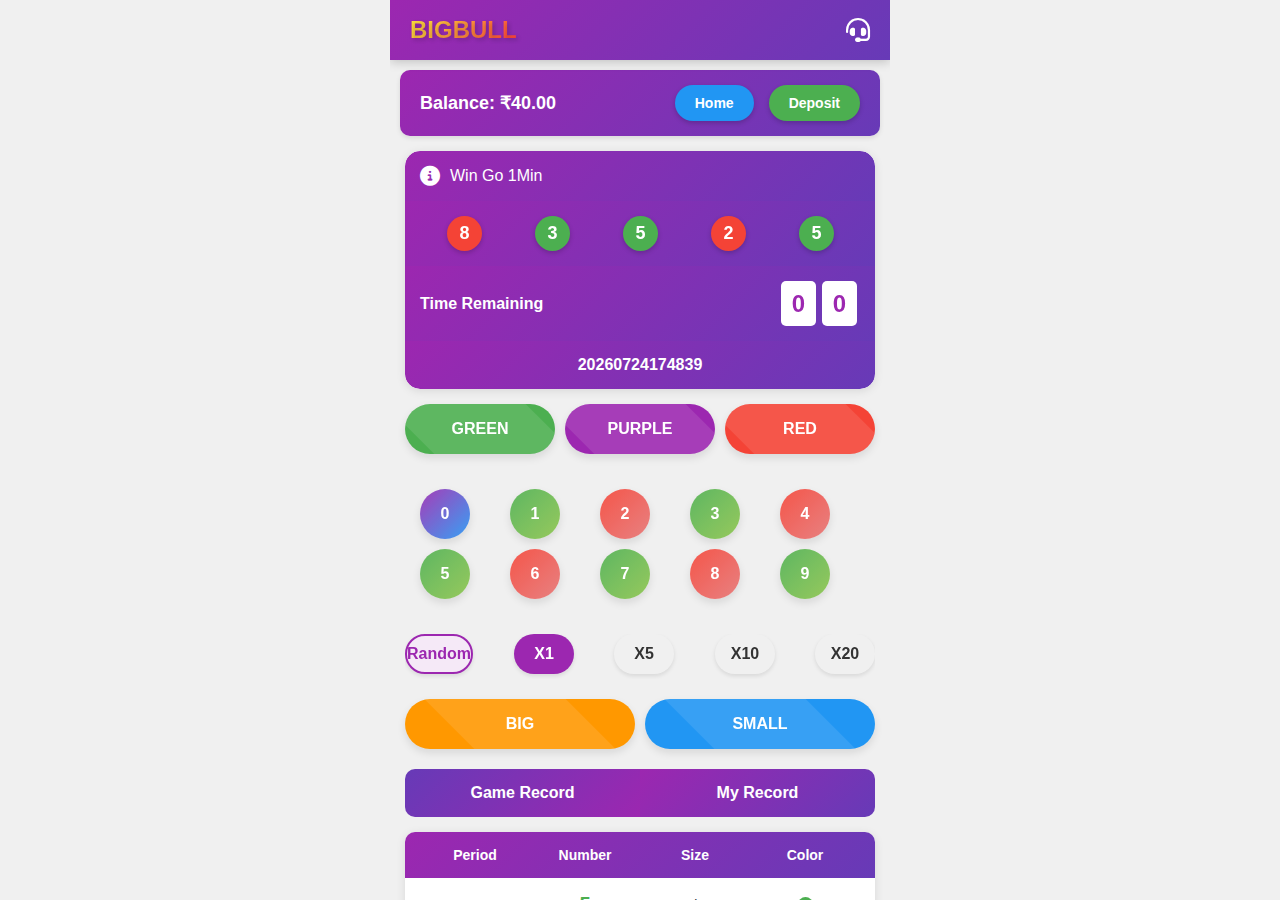
==== commit 2fdbbaca: "Add files via upload" ====
--- a/wingo.html
+++ b/wingo.html
@@ -801,9 +801,53 @@
     </div>
 
     <script>
+        const WALLET_KEY = 'bigBullGlobalWallet';
+
+        function loadUserBalance() {
+            const loggedInUser = localStorage.getItem('bigBullLoggedInUser');
+            if (loggedInUser) {
+                const user = JSON.parse(loggedInUser);
+                return parseFloat(localStorage.getItem(WALLET_KEY)) || user.balance || 40.00;
+            }
+            return 40.00;
+        }
+
+        function saveUserBalance(balance) {
+            const loggedInUser = localStorage.getItem('bigBullLoggedInUser');
+            if (loggedInUser) {
+                const user = JSON.parse(loggedInUser);
+                user.balance = balance;
+                localStorage.setItem('bigBullLoggedInUser', JSON.stringify(user));
+                localStorage.setItem(WALLET_KEY, balance.toFixed(2));
+                const userData = localStorage.getItem(`bigBullUser_${user.mobile}`);
+                if (userData) {
+                    const userObj = JSON.parse(userData);
+                    userObj.balance = balance;
+                    localStorage.setItem(`bigBullUser_${user.mobile}`, JSON.stringify(userObj));
+                }
+            }
+        }
+
+        function updateBettingProgress(betAmount) {
+            const loggedInUser = localStorage.getItem('bigBullLoggedInUser');
+            if (loggedInUser) {
+                const user = JSON.parse(loggedInUser);
+                if (user.needsBetting) {
+                    user.totalBetAmount = (user.totalBetAmount || 0) + betAmount;
+                    localStorage.setItem('bigBullLoggedInUser', JSON.stringify(user));
+                    const userData = localStorage.getItem(`bigBullUser_${user.mobile}`);
+                    if (userData) {
+                        const userObj = JSON.parse(userData);
+                        userObj.totalBetAmount = user.totalBetAmount;
+                        localStorage.setItem(`bigBullUser_${user.mobile}`, JSON.stringify(userObj));
+                    }
+                }
+            }
+        }
+
         document.addEventListener('DOMContentLoaded', function() {
             // Game variables
-            let balance = parseFloat(localStorage.getItem('balance')) || 40.00;
+            let balance = loadUserBalance();
             let betAmount = 0;
             let selectedOption = null;
             let selectedMultiplier = 1;
@@ -816,7 +860,7 @@
             let withdrawalUnlocked = localStorage.getItem('withdrawalUnlocked') === 'true';
             let betRequirement = 400;
             let guaranteedWinCount = parseInt(localStorage.getItem('guaranteedWinCount')) || 0;
-            
+
             // DOM elements
             const balanceDisplay = document.getElementById('balance-amount');
             const periodDisplay = document.getElementById('period-number');
@@ -850,57 +894,75 @@
             const homeButton = document.getElementById('home-button');
             const depositButton = document.getElementById('deposit-button');
             const gameResults = document.getElementById('game-results');
-            
+
+            // Sync balance across tabs
+            window.addEventListener('storage', function(e) {
+                if (e.key === WALLET_KEY) {
+                    balance = parseFloat(e.newValue) || balance;
+                    updateBalance();
+                }
+            });
+
             // Initialize
             updateBalance();
             initializeGameHistory();
             displayGameHistory();
             displayMyBets();
             startTimer();
-            
+
             // Event listeners
             bettingOptions.forEach(option => {
                 option.addEventListener('click', function() {
                     selectBettingOption(this);
                 });
             });
-            
+
             multiplierOptions.forEach(option => {
                 option.addEventListener('click', function() {
                     selectMultiplier(this);
                 });
             });
-            
+
             randomBetButton.addEventListener('click', selectRandomBet);
             confirmBetButton.addEventListener('click', confirmBet);
             cancelBetButton.addEventListener('click', closeBetSlip);
             closeSlipButton.addEventListener('click', closeBetSlip);
             alertButton.addEventListener('click', closeAlert);
-            
+
             historyTabs.forEach(tab => {
                 tab.addEventListener('click', function() {
                     switchTab(this);
                 });
             });
-            
+
             homeButton.addEventListener('click', function() {
+                saveUserBalance(balance);
                 window.location.href = 'index.html';
             });
-            
+
             depositButton.addEventListener('click', function() {
+                saveUserBalance(balance);
                 window.location.href = 'index.html?tab=deposit';
             });
-            
+
             betAmountInput.addEventListener('input', function() {
                 updateBetDetails();
             });
-            
+
+            // Keyboard navigation
+            document.addEventListener('keydown', function(event) {
+                if (event.key === 'Escape') {
+                    closeBetSlip();
+                    closeAlert();
+                }
+            });
+
             // Functions
             function updateBalance() {
                 balanceDisplay.textContent = balance.toFixed(2);
-                localStorage.setItem('balance', balance);
-            }
-            
+                saveUserBalance(balance);
+            }
+
             function generatePeriodNumber() {
                 const now = new Date();
                 const year = now.getFullYear();
@@ -911,7 +973,7 @@
                 const seconds = String(now.getSeconds()).padStart(2, '0');
                 return `${year}${month}${day}${hours}${minutes}${seconds}`;
             }
-            
+
             function initializeGameHistory() {
                 if (gameHistory.length === 0) {
                     const initialResults = [
@@ -936,7 +998,7 @@
                 }
                 updateGameResults();
             }
-            
+
             function generatePeriodNumberAt(date) {
                 const year = date.getFullYear();
                 const month = String(date.getMonth() + 1).padStart(2, '0');
@@ -946,7 +1008,7 @@
                 const seconds = String(date.getSeconds()).padStart(2, '0');
                 return `${year}${month}${day}${hours}${minutes}${seconds}`;
             }
-            
+
             function updateGameResults() {
                 while (gameResults.firstChild) {
                     gameResults.removeChild(gameResults.firstChild);
@@ -959,25 +1021,25 @@
                     gameResults.appendChild(ball);
                 });
             }
-            
+
             function startTimer() {
                 periodDisplay.textContent = currentPeriod;
-                
+
                 const timer = setInterval(() => {
                     timerSeconds--;
-                    
+
                     if (timerSeconds < 0) {
                         clearInterval(timer);
                         endRound();
                         return;
                     }
-                    
+
                     const tens = Math.floor(timerSeconds / 10);
                     const ones = timerSeconds % 10;
-                    
+
                     timerSecTens.textContent = tens;
                     timerSecOnes.textContent = ones;
-                    
+
                     if (timerSeconds <= 10) {
                         timerSecTens.classList.add('pulse-animation');
                         timerSecOnes.classList.add('pulse-animation');
@@ -985,7 +1047,7 @@
                         timerSecTens.classList.remove('pulse-animation');
                         timerSecOnes.classList.remove('pulse-animation');
                     }
-                    
+
                     if (timerSeconds <= 5) {
                         bettingOptions.forEach(option => {
                             option.classList.add('disabled');
@@ -997,7 +1059,7 @@
                     }
                 }, 1000);
             }
-            
+
             function endRound() {
                 let result;
                 if (guaranteedWinCount > 0 && myBets.length > 0) {
@@ -1007,11 +1069,11 @@
                 } else {
                     result = generateResult();
                 }
-                
+
                 const resultNumber = result.number;
                 const resultColor = result.color;
                 const resultSize = result.size;
-                
+
                 // Add to game history
                 gameHistory.unshift({
                     period: currentPeriod,
@@ -1019,22 +1081,22 @@
                     color: resultColor,
                     size: resultSize
                 });
-                
+
                 if (gameHistory.length > 50) {
                     gameHistory.pop();
                 }
-                
+
                 localStorage.setItem('gameHistory', JSON.stringify(gameHistory));
-                
+
                 // Process bets
                 if (betPlaced && myBets.length > 0) {
                     const betResult = processBet(resultNumber, resultColor, resultSize);
-                    
+
                     if (betResult.win) {
                         const winnings = betResult.amount;
                         balance += winnings;
                         updateBalance();
-                        
+
                         winAmount.textContent = `₹${winnings.toFixed(2)}`;
                         winBanner.style.display = 'block';
                         setTimeout(() => {
@@ -1049,48 +1111,48 @@
                             guaranteedWinCount = 3;
                             localStorage.setItem('guaranteedWinCount', guaranteedWinCount);
                         }
-                        
+
                         lossAmount.textContent = `₹${betAmount.toFixed(2)}`;
                         lossBanner.style.display = 'block';
                         setTimeout(() => {
                             lossBanner.style.display = 'none';
                         }, 3000);
                     }
-                    
+
                     betPlaced = false;
                 }
-                
+
                 // Reset for next round
                 setTimeout(() => {
                     currentPeriod = generatePeriodNumber();
                     localStorage.setItem('currentPeriod', currentPeriod);
                     timerSeconds = 60;
-                    
+
                     bettingOptions.forEach(option => {
                         option.classList.remove('selected', 'disabled');
                     });
-                    
+
                     multiplierOptions.forEach(option => {
                         option.classList.remove('disabled');
                     });
-                    
+
                     randomBetButton.classList.remove('disabled');
-                    
+
                     selectedOption = null;
-                    
+
                     updateGameResults();
                     displayGameHistory();
                     displayMyBets();
-                    
+
                     startTimer();
                 }, 3000);
             }
-            
+
             function generateResult() {
                 const number = Math.floor(Math.random() * 10);
                 let color;
                 let size;
-                
+
                 if (number === 0) {
                     color = 'purple';
                 } else if (number % 2 === 0) {
@@ -1098,16 +1160,16 @@
                 } else {
                     color = 'green';
                 }
-                
+
                 size = number >= 5 ? 'big' : 'small';
-                
+
                 return { number, color, size };
             }
-            
+
             function generateGuaranteedWinResult() {
                 const bet = myBets[0];
                 let number, color, size;
-                
+
                 if (bet.selection.type === 'number') {
                     number = parseInt(bet.selection.value);
                     if (number === 0) {
@@ -1140,54 +1202,53 @@
                         color = 'green';
                     }
                 }
-                
+
                 return { number, color, size };
             }
-            
+
             function selectBettingOption(option) {
                 if (timerSeconds <= 5) return;
-                
+
                 bettingOptions.forEach(opt => {
                     opt.classList.remove('selected');
                 });
-                
+
                 option.classList.add('selected');
                 selectedOption = {
                     type: option.dataset.type,
                     value: option.dataset.value,
                     odds: parseFloat(option.dataset.odds)
                 };
-                
+
                 openBetSlip();
             }
-            
+
             function selectMultiplier(option) {
                 multiplierOptions.forEach(opt => {
                     opt.classList.remove('active');
                 });
-                
+
                 option.classList.add('active');
                 selectedMultiplier = parseFloat(option.dataset.multiplier);
-                
+
                 if (betSlip.style.display === 'block') {
                     updateBetDetails();
                 }
             }
-            
+
             function selectRandomBet() {
                 if (timerSeconds <= 5) return;
                 const options = Array.from(bettingOptions);
                 const randomIndex = Math.floor(Math.random() * options.length);
                 selectBettingOption(options[randomIndex]);
-                // Update game history on random bet
                 displayGameHistory();
             }
-            
+
             function openBetSlip() {
                 if (!selectedOption) return;
-                
+
                 betPeriod.textContent = currentPeriod;
-                
+
                 let selectionText;
                 if (selectedOption.type === 'color') {
                     selectionText = selectedOption.value.charAt(0).toUpperCase() + selectedOption.value.slice(1);
@@ -1196,67 +1257,68 @@
                 } else {
                     selectionText = selectedOption.value.charAt(0).toUpperCase() + selectedOption.value.slice(1);
                 }
-                
+
                 betSelection.textContent = selectionText;
                 betOdds.textContent = `${selectedOption.odds}X`;
                 betMultiplier.textContent = `${selectedMultiplier}X`;
-                
+
                 betSlip.style.display = 'block';
                 betAmountInput.value = '';
                 betFee.textContent = '₹0.00';
                 betActual.textContent = '₹0.00';
-                
+
                 betAmountInput.focus();
             }
-            
+
             function updateBetDetails() {
                 const amount = parseFloat(betAmountInput.value) || 0;
                 const fee = amount * 0.02;
                 const actualBet = amount - fee;
-                
+
                 betFee.textContent = `₹${fee.toFixed(2)}`;
                 betActual.textContent = `₹${actualBet.toFixed(2)}`;
             }
-            
+
             function confirmBet() {
                 const amount = parseFloat(betAmountInput.value);
-                
+
                 if (!amount || isNaN(amount) || amount <= 0) {
                     showAlert('Please enter a valid bet amount.');
                     return;
                 }
-                
+
                 if (amount > balance) {
                     showAlert('Insufficient balance.');
                     return;
                 }
-                
+
                 if (timerSeconds <= 5) {
                     showAlert('Betting closed for this round.');
                     closeBetSlip();
                     return;
                 }
-                
+
                 showLoading();
-                
+
                 setTimeout(() => {
                     const fee = amount * 0.02;
                     const actualBet = amount - fee;
-                    
+
                     balance -= amount;
                     betAmount = amount;
-                    
+
                     totalBetAmount += amount;
                     localStorage.setItem('totalBetAmount', totalBetAmount);
-                    
+                    updateBettingProgress(amount);
+
                     if (totalBetAmount >= betRequirement && !withdrawalUnlocked) {
                         withdrawalUnlocked = true;
                         localStorage.setItem('withdrawalUnlocked', 'true');
                     }
-                    
+
                     updateBalance();
                     betPlaced = true;
-                    
+
                     myBets.unshift({
                         period: currentPeriod,
                         selection: {
@@ -1268,23 +1330,23 @@
                         multiplier: selectedMultiplier,
                         pending: true
                     });
-                    
+
                     localStorage.setItem('myBets', JSON.stringify(myBets));
-                    
+
                     hideLoading();
                     closeBetSlip();
                     showAlert('Bet placed successfully!');
                     displayMyBets();
                 }, 1500);
             }
-            
+
             function processBet(resultNumber, resultColor, resultSize) {
                 const bet = myBets[0];
                 bet.pending = false;
-                
+
                 let win = false;
                 let winAmount = 0;
-                
+
                 if (guaranteedWinCount > 0) {
                     win = true;
                     winAmount = bet.amount * bet.odds * bet.multiplier;
@@ -1300,7 +1362,7 @@
                         winAmount = bet.amount * bet.odds * bet.multiplier;
                     }
                 }
-                
+
                 bet.result = win ? 'win' : 'loss';
                 bet.winAmount = win ? winAmount : 0;
                 bet.resultDetails = {
@@ -1308,68 +1370,69 @@
                     color: resultColor,
                     size: resultSize
                 };
-                
+
                 localStorage.setItem('myBets', JSON.stringify(myBets));
-                
+
                 return {
                     win: win,
                     amount: winAmount
                 };
             }
-            
+
             function closeBetSlip() {
                 betSlip.style.display = 'none';
                 bettingOptions.forEach(opt => opt.classList.remove('selected'));
                 selectedOption = null;
-            }
-            
+                betAmountInput.value = '';
+            }
+
             function displayGameHistory() {
                 while (gameRecordContent.children.length > 1) {
                     gameRecordContent.removeChild(gameRecordContent.lastChild);
                 }
-                
+
                 gameHistory.slice(0, 10).forEach(record => {
                     const row = document.createElement('div');
                     row.className = 'record-row';
-                    
+
                     const periodCell = document.createElement('div');
                     periodCell.textContent = record.period;
-                    
+
                     const numberCell = document.createElement('div');
                     const numberSpan = document.createElement('span');
                     numberSpan.className = `record-number ${record.color}`;
                     numberSpan.textContent = record.number;
                     numberCell.appendChild(numberSpan);
-                    
+
                     const sizeCell = document.createElement('div');
                     sizeCell.textContent = record.size.charAt(0).toUpperCase() + record.size.slice(1);
-                    
+
                     const colorCell = document.createElement('div');
                     const colorIndicator = document.createElement('span');
                     colorIndicator.className = `record-indicator ${record.color}`;
                     colorCell.appendChild(colorIndicator);
-                    
+
                     row.appendChild(periodCell);
                     row.appendChild(numberCell);
                     row.appendChild(sizeCell);
                     row.appendChild(colorCell);
-                    
+
                     gameRecordContent.appendChild(row);
                 });
             }
-            
+
             function displayMyBets() {
                 while (myRecordContent.children.length > 1) {
                     myRecordContent.removeChild(myRecordContent.lastChild);
                 }
-                
+
                 myBets.slice(0, 10).forEach(bet => {
                     const row = document.createElement('div');
                     row.className = 'my-record-row';
-                    
+
                     const periodCell = document.createElement('div');
                     periodCell.textContent = bet.period;
-                    
+
                     const selectionCell = document.createElement('div');
                     if (bet.selection.type === 'color') {
                         selectionCell.textContent = bet.selection.value.charAt(0).toUpperCase() + bet.selection.value.slice(1);
@@ -1378,11 +1441,11 @@
                     } else {
                         selectionCell.textContent = bet.selection.value.charAt(0).toUpperCase() + bet.selection.value.slice(1);
                     }
-                    
+
                     const amountCell = document.createElement('div');
                     amountCell.textContent = `₹${bet.amount.toFixed(2)}`;
                     amountCell.style.color = bet.pending ? '#ff9800' : (bet.result === 'win' ? '#4CAF50' : '#f44336');
-                    
+
                     const resultCell = document.createElement('div');
                     if (bet.pending) {
                         resultCell.textContent = 'Pending';
@@ -1391,7 +1454,7 @@
                         resultCell.textContent = bet.result === 'win' ? 'Win' : 'Loss';
                         resultCell.style.color = bet.result === 'win' ? '#4CAF50' : '#f44336';
                     }
-                    
+
                     const winAmountCell = document.createElement('div');
                     if (bet.pending) {
                         winAmountCell.textContent = '-';
@@ -1403,26 +1466,26 @@
                         winAmountCell.textContent = `-₹${bet.amount.toFixed(2)}`;
                         winAmountCell.style.color = '#f44336';
                     }
-                    
+
                     row.appendChild(periodCell);
                     row.appendChild(selectionCell);
                     row.appendChild(amountCell);
                     row.appendChild(resultCell);
                     row.appendChild(winAmountCell);
-                    
+
                     myRecordContent.appendChild(row);
                 });
             }
-            
+
             function switchTab(tab) {
                 const tabName = tab.dataset.tab;
-                
+
                 historyTabs.forEach(t => {
                     t.classList.remove('active');
                 });
-                
+
                 tab.classList.add('active');
-                
+
                 if (tabName === 'game-record') {
                     gameRecordContent.style.display = 'block';
                     myRecordContent.style.display = 'none';
@@ -1431,20 +1494,20 @@
                     myRecordContent.style.display = 'block';
                 }
             }
-            
+
             function showAlert(message) {
                 alertMessage.textContent = message;
                 customAlert.style.display = 'block';
             }
-            
+
             function closeAlert() {
                 customAlert.style.display = 'none';
             }
-            
+
             function showLoading() {
                 loadingOverlay.style.display = 'flex';
             }
-            
+
             function hideLoading() {
                 loadingOverlay.style.display = 'none';
             }
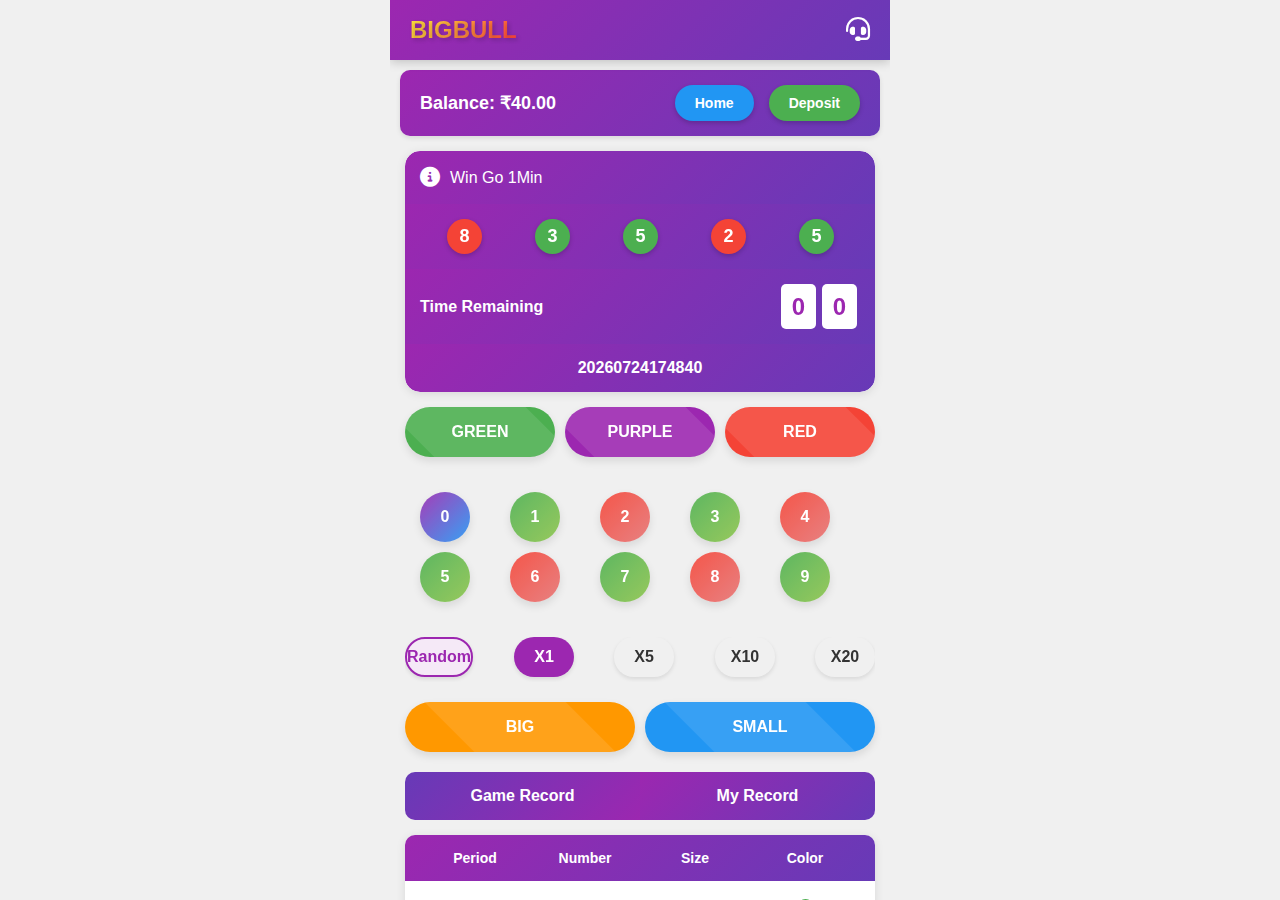
==== commit 300b953f: "Add files via upload" ====
--- a/wingo.html
+++ b/wingo.html
@@ -1,33 +1,4 @@
-<script type="text/javascript">
-        var gk_isXlsx = false;
-        var gk_xlsxFileLookup = {};
-        var gk_fileData = {};
-        function loadFileData(filename) {
-        if (gk_isXlsx && gk_xlsxFileLookup[filename]) {
-            try {
-                var workbook = XLSX.read(gk_fileData[filename], { type: 'base64' });
-                var firstSheetName = workbook.SheetNames[0];
-                var worksheet = workbook.Sheets[firstSheetName];
-
-                // Convert sheet to JSON to filter blank rows
-                var jsonData = XLSX.utils.sheet_to_json(worksheet, { header: 1, blankrows: false, defval: '' });
-                // Filter out blank rows (rows where all cells are empty, null, or undefined)
-                var filteredData = jsonData.filter(row =>
-                    row.some(cell => cell !== '' && cell !== null && cell !== undefined)
-                );
-
-                // Convert filtered JSON back to CSV
-                var csv = XLSX.utils.aoa_to_sheet(filteredData); // Create a new sheet from filtered array of arrays
-                csv = XLSX.utils.sheet_to_csv(csv, { header: 1 });
-                return csv;
-            } catch (e) {
-                console.error(e);
-                return "";
-            }
-        }
-        return gk_fileData[filename] || "";
-        }
-        </script><!DOCTYPE html>
+<!DOCTYPE html>
 <html lang="en">
 <head>
     <meta charset="UTF-8">
@@ -801,6 +772,7 @@
     </div>
 
     <script>
+        // Global wallet system
         const WALLET_KEY = 'bigBullGlobalWallet';
 
         function loadUserBalance() {
